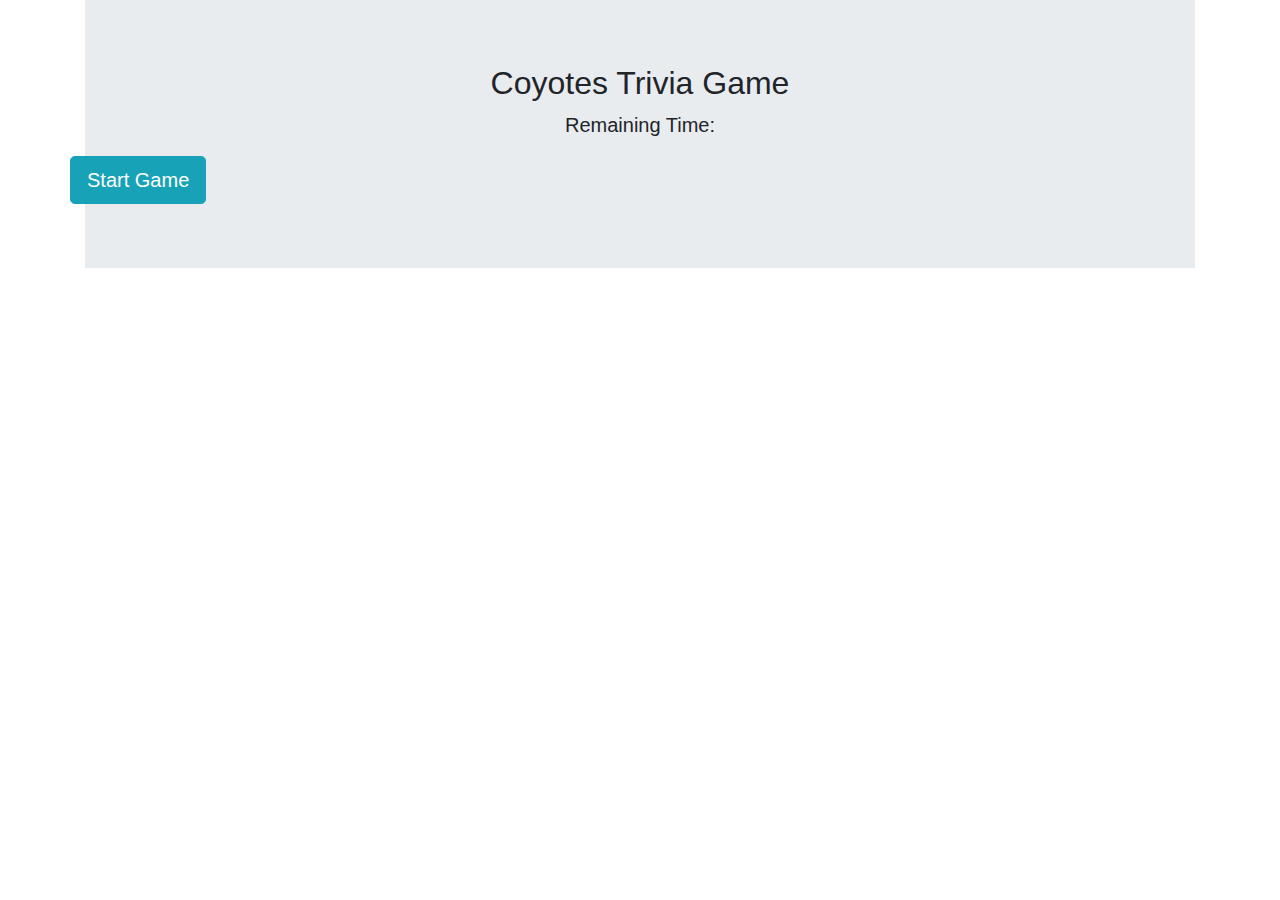
==== index.html @ fdada6fd "updated JS and CSS" ====
<!DOCTYPE html>
<html lang="en">
<head>
    <meta charset="UTF-8">
    <meta name="viewport" content="width=device-width, initial-scale=1.0">
    <link rel="stylesheet" href="https://stackpath.bootstrapcdn.com/bootstrap/4.4.1/css/bootstrap.min.css" integrity="sha384-Vkoo8x4CGsO3+Hhxv8T/Q5PaXtkKtu6ug5TOeNV6gBiFeWPGFN9MuhOf23Q9Ifjh" crossorigin="anonymous">
    <script src="https://code.jquery.com/jquery-3.4.1.slim.min.js" integrity="sha384-J6qa4849blE2+poT4WnyKhv5vZF5SrPo0iEjwBvKU7imGFAV0wwj1yYfoRSJoZ+n" crossorigin="anonymous"></script>
    <script src="https://cdn.jsdelivr.net/npm/popper.js@1.16.0/dist/umd/popper.min.js" integrity="sha384-Q6E9RHvbIyZFJoft+2mJbHaEWldlvI9IOYy5n3zV9zzTtmI3UksdQRVvoxMfooAo" crossorigin="anonymous"></script>
    <script src="https://stackpath.bootstrapcdn.com/bootstrap/4.4.1/js/bootstrap.min.js" integrity="sha384-wfSDF2E50Y2D1uUdj0O3uMBJnjuUD4Ih7YwaYd1iqfktj0Uod8GCExl3Og8ifwB6" crossorigin="anonymous"></script>
    <script src="https://code.jquery.com/jquery-3.4.1.min.js" integrity="sha256-CSXorXvZcTkaix6Yvo6HppcZGetbYMGWSFlBw8HfCJo=" crossorigin="anonymous"></script>
    <script src="assets/javascript/app.js"></script>
    <link rel="stylesheet" type="text/css" href="assets/css/style.css">

    <title>Trivia Game!</title>
</head>
<body>
    

    <div class="container">
        <div class="header text-center clearfix">
        </div>
        <div class="jumbotron jumbotron-fluid">
          <div class="container">
          <div id="game">
            <h2>Coyotes Trivia Game</h2>
            <p id="remaining-time" class="lead">Remaining Time: <span id="timer"></span></p>
            <p id="question" class="lead"></p>
          </div>
          <div id="results">
          </div>
        </div>
  
        <div class="row">
          <div id="choices" class="text-center">
            <button id="start" class="btn btn-info btn-lg">Start Game</button>
            <div id="options">
              
            </div>
            
          </div>
        </div>
        </div>
        </div>















</body>
</html>
---- assets/css/style.css ----
body{
    background-image: url;
    text-align: center;
}


.last-seconds{
  color: red;
}
.option{
  margin: 15px;
}
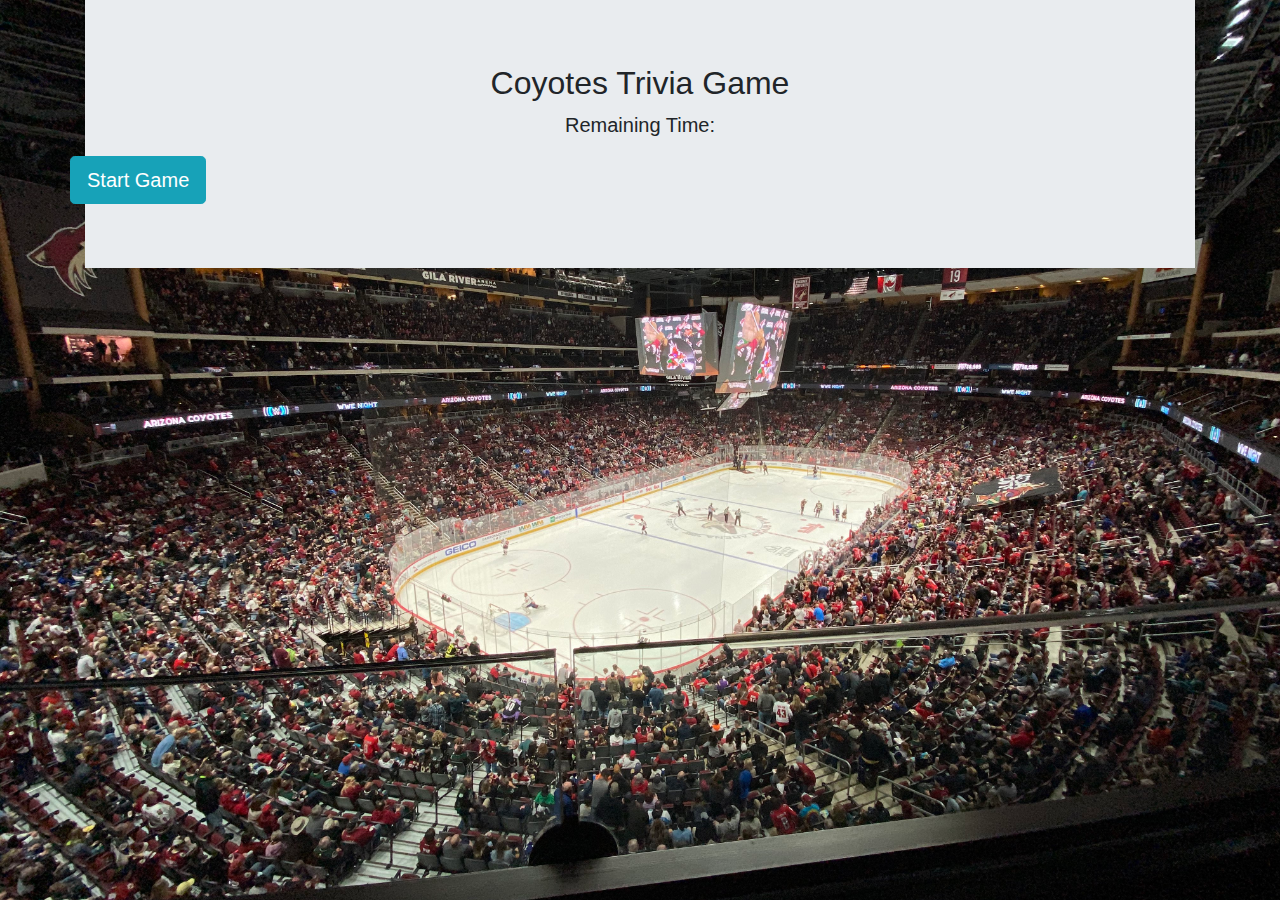
==== commit 8410b87b: "added background image" ====
--- a/index.html
+++ b/index.html
@@ -1,60 +1,44 @@
 <!DOCTYPE html>
 <html lang="en">
-<head>
-    <meta charset="UTF-8">
-    <meta name="viewport" content="width=device-width, initial-scale=1.0">
-    <link rel="stylesheet" href="https://stackpath.bootstrapcdn.com/bootstrap/4.4.1/css/bootstrap.min.css" integrity="sha384-Vkoo8x4CGsO3+Hhxv8T/Q5PaXtkKtu6ug5TOeNV6gBiFeWPGFN9MuhOf23Q9Ifjh" crossorigin="anonymous">
-    <script src="https://code.jquery.com/jquery-3.4.1.slim.min.js" integrity="sha384-J6qa4849blE2+poT4WnyKhv5vZF5SrPo0iEjwBvKU7imGFAV0wwj1yYfoRSJoZ+n" crossorigin="anonymous"></script>
-    <script src="https://cdn.jsdelivr.net/npm/popper.js@1.16.0/dist/umd/popper.min.js" integrity="sha384-Q6E9RHvbIyZFJoft+2mJbHaEWldlvI9IOYy5n3zV9zzTtmI3UksdQRVvoxMfooAo" crossorigin="anonymous"></script>
-    <script src="https://stackpath.bootstrapcdn.com/bootstrap/4.4.1/js/bootstrap.min.js" integrity="sha384-wfSDF2E50Y2D1uUdj0O3uMBJnjuUD4Ih7YwaYd1iqfktj0Uod8GCExl3Og8ifwB6" crossorigin="anonymous"></script>
-    <script src="https://code.jquery.com/jquery-3.4.1.min.js" integrity="sha256-CSXorXvZcTkaix6Yvo6HppcZGetbYMGWSFlBw8HfCJo=" crossorigin="anonymous"></script>
-    <script src="assets/javascript/app.js"></script>
-    <link rel="stylesheet" type="text/css" href="assets/css/style.css">
-
-    <title>Trivia Game!</title>
-</head>
-<body>
+   <head>
+      <meta charset="UTF-8">
+      <meta name="viewport" content="width=device-width, initial-scale=1.0">
+      <link rel="stylesheet" href="https://stackpath.bootstrapcdn.com/bootstrap/4.4.1/css/bootstrap.min.css" integrity="sha384-Vkoo8x4CGsO3+Hhxv8T/Q5PaXtkKtu6ug5TOeNV6gBiFeWPGFN9MuhOf23Q9Ifjh" crossorigin="anonymous">
+     
+      <link rel="stylesheet" type="text/css" href="assets/css/style.css">
+      <title>Trivia Game!</title>
+   </head>
+   <body>
+      <div class="container">
+         <div class="header text-center clearfix">
+         </div>
+         <div class="jumbotron jumbotron-fluid">
+            <div class="container">
+               <div id="game">
+                  <h2>Coyotes Trivia Game</h2>
+                  <p id="remaining-time" class="lead">Remaining Time: <span id="timer"></span></p>
+                  <p id="question" class="lead"></p>
+               </div>
+               <div id="results">
+               </div>
+            </div>
+            <div class="row">
+               <div  class="text-center">
+                  <button id="start" class="btn btn-info btn-lg">Start Game</button>
+               </div>
+            </div>
+            <div id="options">
+         
+            </div>
+         </div>
+      </div>
     
-
-    <div class="container">
-        <div class="header text-center clearfix">
-        </div>
-        <div class="jumbotron jumbotron-fluid">
-          <div class="container">
-          <div id="game">
-            <h2>Coyotes Trivia Game</h2>
-            <p id="remaining-time" class="lead">Remaining Time: <span id="timer"></span></p>
-            <p id="question" class="lead"></p>
-          </div>
-          <div id="results">
-          </div>
-        </div>
-  
-        <div class="row">
-          <div id="choices" class="text-center">
-            <button id="start" class="btn btn-info btn-lg">Start Game</button>
-            <div id="options">
-              
-            </div>
-            
-          </div>
-        </div>
-        </div>
-        </div>
-
-
-
-
-
-
-
-
-
-
-
-
-
-
-
-</body>
+        
+      
+   </body>
+   <script src="https://code.jquery.com/jquery-3.4.1.slim.min.js" integrity="sha384-J6qa4849blE2+poT4WnyKhv5vZF5SrPo0iEjwBvKU7imGFAV0wwj1yYfoRSJoZ+n" crossorigin="anonymous"></script>
+   <script src="https://cdn.jsdelivr.net/npm/popper.js@1.16.0/dist/umd/popper.min.js" integrity="sha384-Q6E9RHvbIyZFJoft+2mJbHaEWldlvI9IOYy5n3zV9zzTtmI3UksdQRVvoxMfooAo" crossorigin="anonymous"></script>
+   <script src="https://stackpath.bootstrapcdn.com/bootstrap/4.4.1/js/bootstrap.min.js" integrity="sha384-wfSDF2E50Y2D1uUdj0O3uMBJnjuUD4Ih7YwaYd1iqfktj0Uod8GCExl3Og8ifwB6" crossorigin="anonymous"></script>
+   <script src="https://code.jquery.com/jquery-3.4.1.min.js" integrity="sha256-CSXorXvZcTkaix6Yvo6HppcZGetbYMGWSFlBw8HfCJo=" crossorigin="anonymous"></script>
+   <script src="assets/javascript/app.js"></script>
 </html>--- a/assets/css/style.css
+++ b/assets/css/style.css
@@ -1,13 +1,17 @@
 body{
-    background-image: url;
+    background-image: url("../images/image1.jpg");
+    background-repeat: no-repeat;
+    background-size: cover;
+    background-attachment: fixed;
     text-align: center;
 }
+
 
 
 .last-seconds{
   color: red;
 }
+
 .option{
-  margin: 15px;
-}
-
+    margin: 15px;
+  }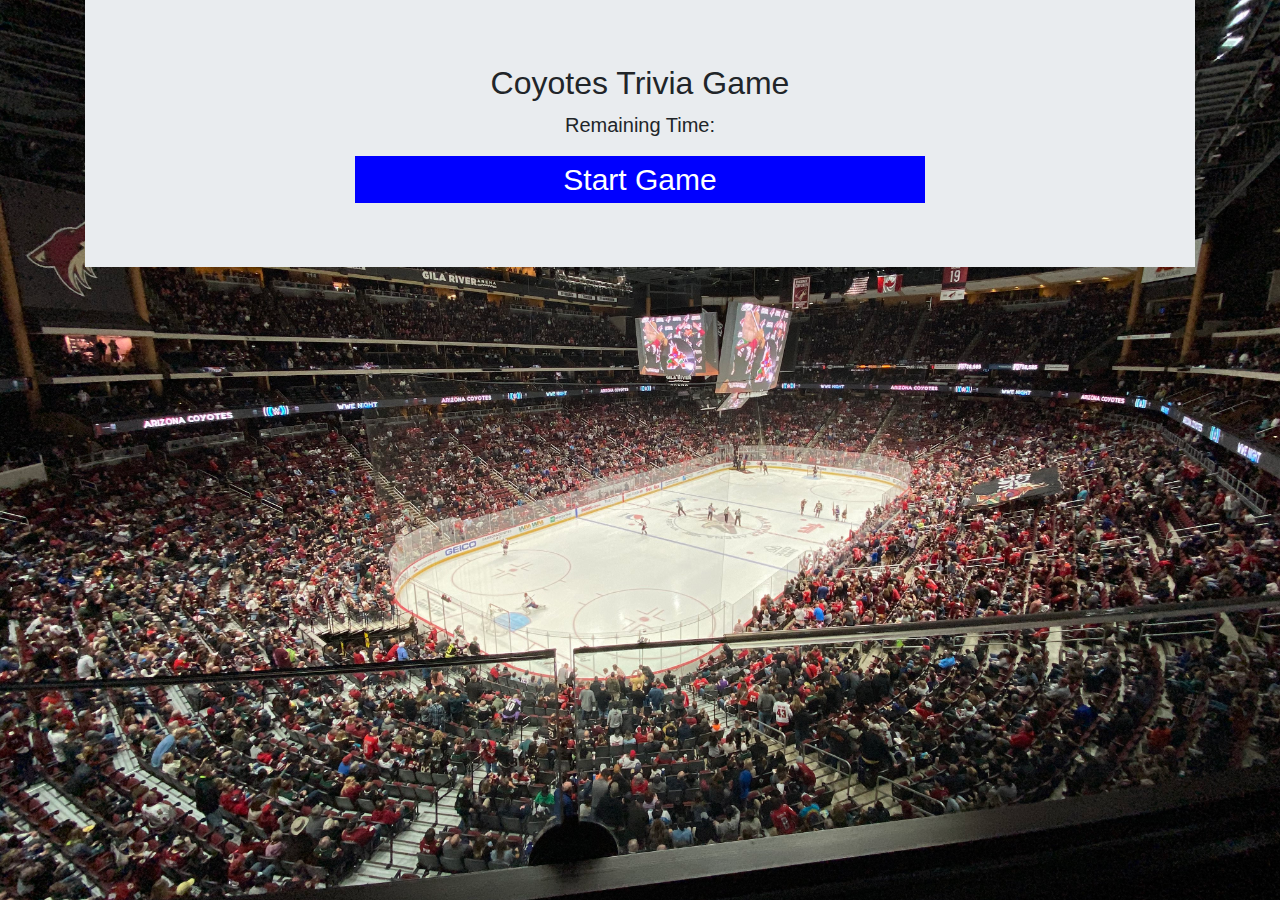
==== commit 0254f15b: "fixed start button" ====
--- a/index.html
+++ b/index.html
@@ -4,29 +4,37 @@
       <meta charset="UTF-8">
       <meta name="viewport" content="width=device-width, initial-scale=1.0">
       <link rel="stylesheet" href="https://stackpath.bootstrapcdn.com/bootstrap/4.4.1/css/bootstrap.min.css" integrity="sha384-Vkoo8x4CGsO3+Hhxv8T/Q5PaXtkKtu6ug5TOeNV6gBiFeWPGFN9MuhOf23Q9Ifjh" crossorigin="anonymous">
-     
       <link rel="stylesheet" type="text/css" href="assets/css/style.css">
       <title>Trivia Game!</title>
    </head>
    <body>
       <div class="container">
-         <div class="header text-center clearfix">
-         </div>
+         
+         
+        
          <div class="jumbotron jumbotron-fluid">
+          
             <div class="container">
+               
                <div id="game">
                   <h2>Coyotes Trivia Game</h2>
                   <p id="remaining-time" class="lead">Remaining Time: <span id="timer"></span></p>
                   <p id="question" class="lead"></p>
                </div>
+              
                <div id="results">
                </div>
+
             </div>
+
             <div class="row">
-               <div  class="text-center">
-                  <button id="start" class="btn btn-info btn-lg">Start Game</button>
-               </div>
+               
+               
+                  <button id="start">Start Game</button>
+               
+
             </div>
+            
             <div id="options">
          
             </div>
@@ -36,9 +44,7 @@
         
       
    </body>
-   <script src="https://code.jquery.com/jquery-3.4.1.slim.min.js" integrity="sha384-J6qa4849blE2+poT4WnyKhv5vZF5SrPo0iEjwBvKU7imGFAV0wwj1yYfoRSJoZ+n" crossorigin="anonymous"></script>
-   <script src="https://cdn.jsdelivr.net/npm/popper.js@1.16.0/dist/umd/popper.min.js" integrity="sha384-Q6E9RHvbIyZFJoft+2mJbHaEWldlvI9IOYy5n3zV9zzTtmI3UksdQRVvoxMfooAo" crossorigin="anonymous"></script>
-   <script src="https://stackpath.bootstrapcdn.com/bootstrap/4.4.1/js/bootstrap.min.js" integrity="sha384-wfSDF2E50Y2D1uUdj0O3uMBJnjuUD4Ih7YwaYd1iqfktj0Uod8GCExl3Og8ifwB6" crossorigin="anonymous"></script>
+   
    <script src="https://code.jquery.com/jquery-3.4.1.min.js" integrity="sha256-CSXorXvZcTkaix6Yvo6HppcZGetbYMGWSFlBw8HfCJo=" crossorigin="anonymous"></script>
    <script src="assets/javascript/app.js"></script>
 </html>--- a/assets/css/style.css
+++ b/assets/css/style.css
@@ -6,7 +6,16 @@
     text-align: center;
 }
 
-
+#start{
+  display: block;
+width: 50%;
+height: 20%;
+margin:0 auto;
+font-size: 30px;
+background-color: blue;
+border: 0px;
+color: white; 
+}
 
 .last-seconds{
   color: red;
